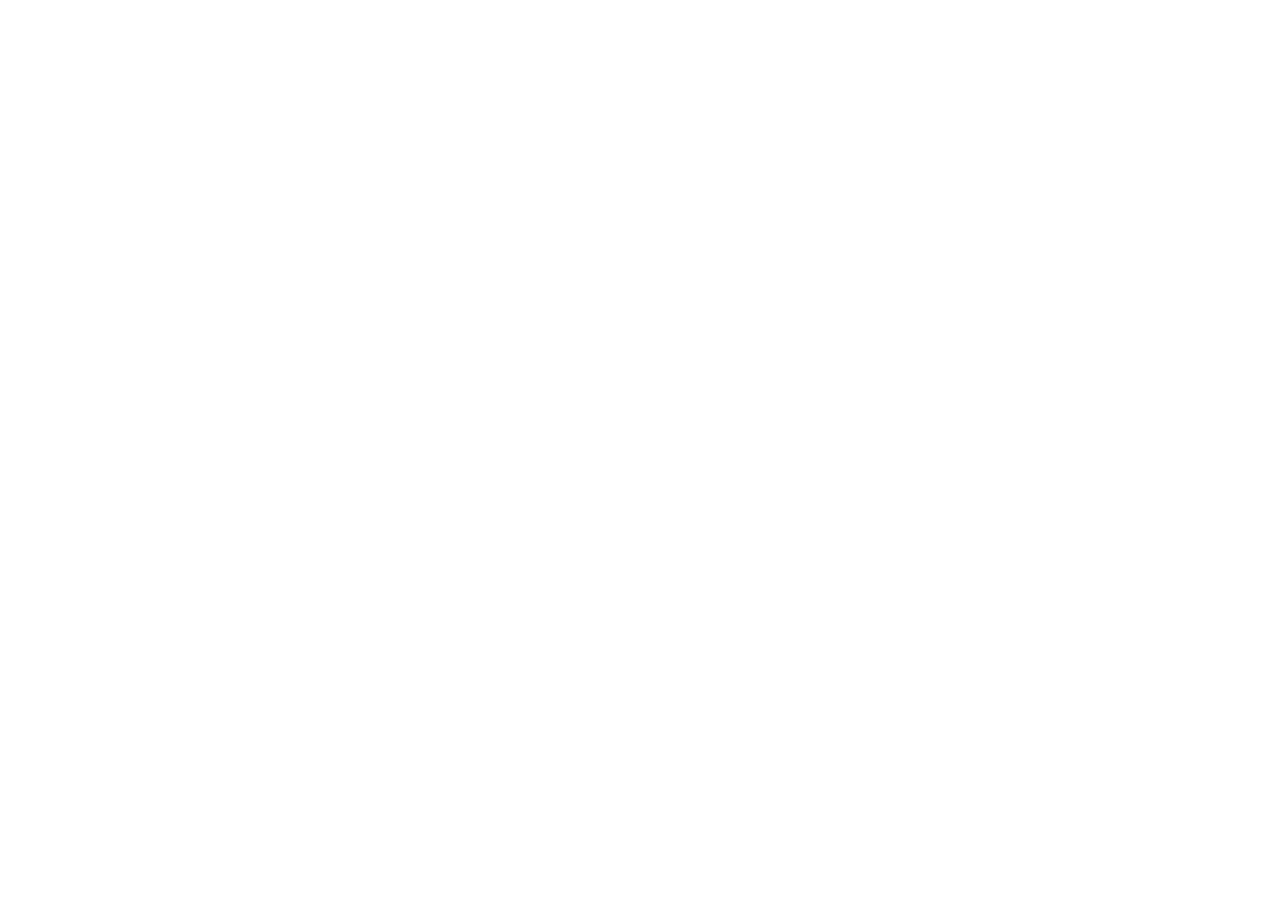
==== frontend-1-practice/index.html @ 60b6c116 "Initial commit" ====
<!DOCTYPE html>
<html lang="ru">
  <head>
    <meta charset="UTF-8" />
    <meta name="viewport" content="width=device-width, initial-scale=1.0" />
    <title>Выбор даты и времени</title>
    <link rel="stylesheet" href="styles.css" />
  </head>
  <body>
    <!--
      ЗАДАНИЕ
      ========
      Сверстать страницу выбора даты и времени по своему макету.

      Пока это только вёрстка. Никакого JavaScript — ни кликов,
      ни переходов, ни выбора дня. Всё статично.

      Стили пишите в styles.css. Разметку — здесь.
    -->

    <div class="page">
      <!-- Начните отсюда. Разметьте шапку, основную область
           с календарём и слотами, подвал. -->
    </div>
  </body>
</html>
---- frontend-1-practice/styles.css ----
/* Стили страницы.
   Пишите здесь. */

* {
  margin: 0;
  padding: 0;
  box-sizing: border-box;
}

body {
  min-height: 100vh;
  font-family: sans-serif;
}
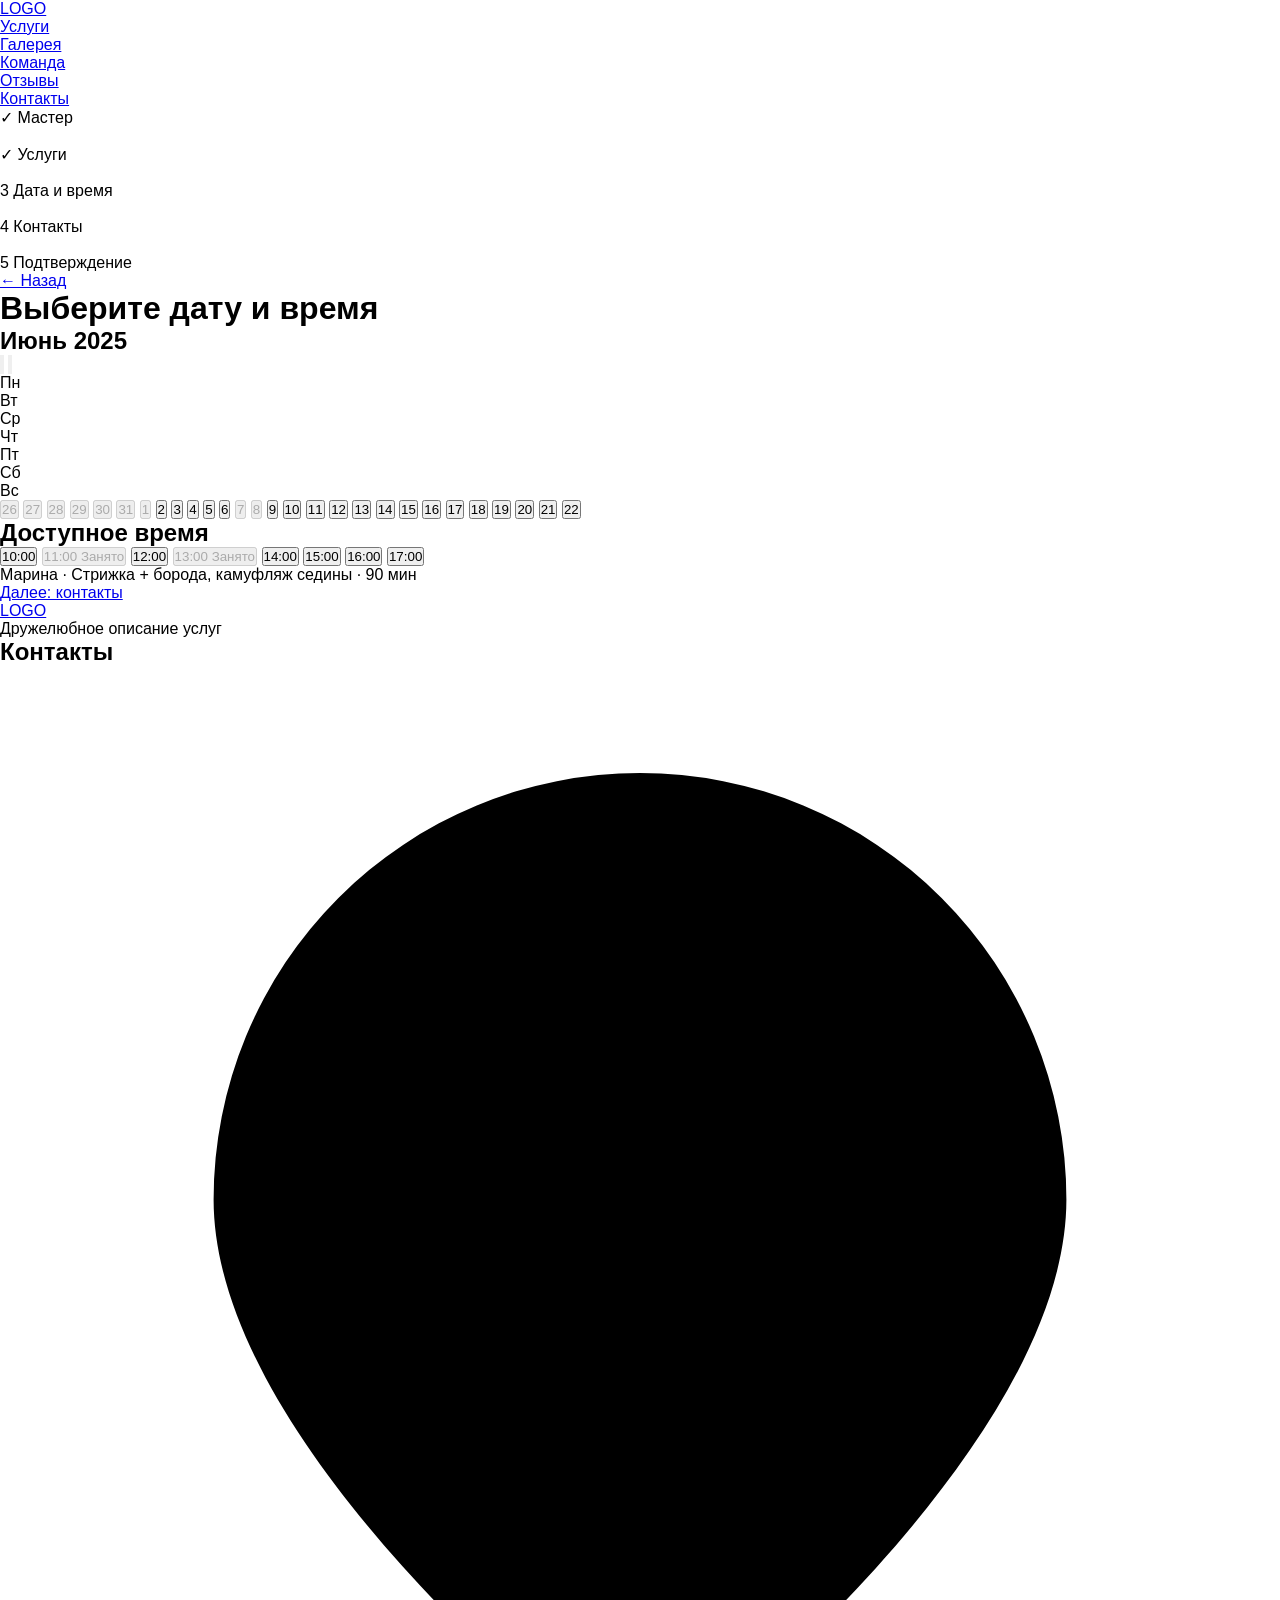
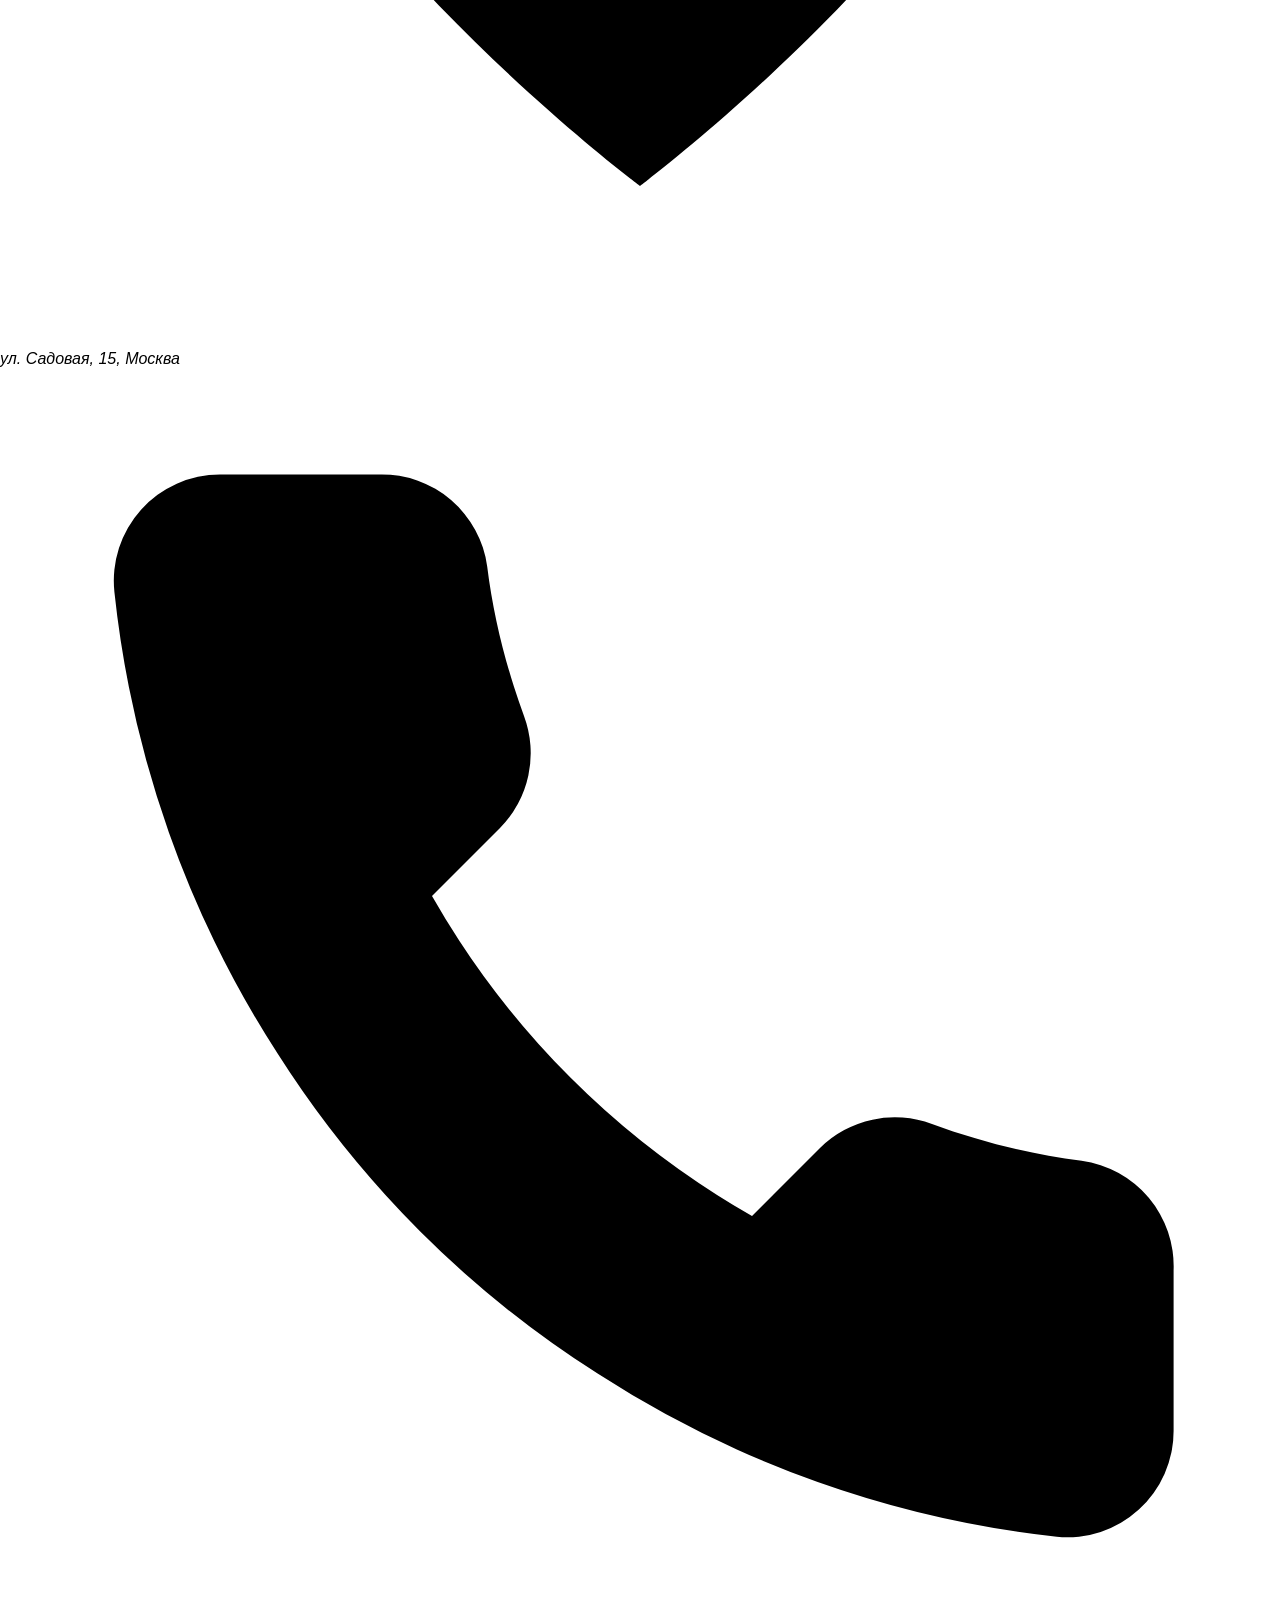
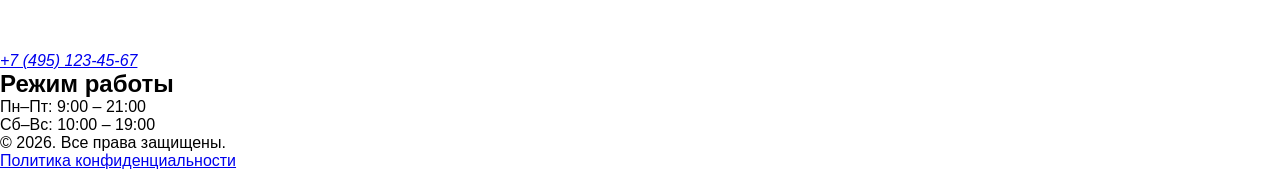
==== commit 71297329: "Задание 1. HTML/CSS" ====
--- a/frontend-1-practice/index.html
+++ b/frontend-1-practice/index.html
@@ -1,3 +1,200 @@
+<!DOCTYPE html>
+<html lang="ru">
+<head>
+  <meta charset="UTF-8">
+  <meta name="viewport" content="width=device-width, initial-scale=1.0">
+  <title>Выбор даты и времени — запись в барбершоп</title>
+  <link rel="preconnect" href="https://fonts.googleapis.com">
+  <link rel="preconnect" href="https://fonts.gstatic.com" crossorigin>
+  <link rel="stylesheet" href="https://fonts.googleapis.com/css2?family=DM+Sans:wght@500;700&family=Inter:wght@400;700&display=swap">
+  <link rel="stylesheet" href="styles.css">
+</head>
+<body class="page">
+
+  <header class="site-header">
+    <a class="logo" href="#">LOGO</a>
+    <nav class="site-nav" aria-label="Основное меню">
+      <ul class="site-nav__list">
+        <li><a class="site-nav__link" href="#">Услуги</a></li>
+        <li><a class="site-nav__link" href="#">Галерея</a></li>
+        <li><a class="site-nav__link" href="#">Команда</a></li>
+        <li><a class="site-nav__link" href="#">Отзывы</a></li>
+        <li><a class="site-nav__link" href="#">Контакты</a></li>
+      </ul>
+    </nav>
+  </header>
+
+  <nav class="booking-steps" aria-label="Шаги записи">
+    <ol class="booking-steps__list">
+      <li class="booking-steps__item booking-steps__item--done">
+        <span class="booking-steps__number">✓</span>
+        <span class="booking-steps__label">Мастер</span>
+      </li>
+      <li class="booking-steps__line booking-steps__line--done" aria-hidden="true"></li>
+      <li class="booking-steps__item booking-steps__item--done">
+        <span class="booking-steps__number">✓</span>
+        <span class="booking-steps__label">Услуги</span>
+      </li>
+      <li class="booking-steps__line booking-steps__line--done" aria-hidden="true"></li>
+      <li class="booking-steps__item booking-steps__item--current" aria-current="step">
+        <span class="booking-steps__number">3</span>
+        <span class="booking-steps__label">Дата и время</span>
+      </li>
+      <li class="booking-steps__line" aria-hidden="true"></li>
+      <li class="booking-steps__item">
+        <span class="booking-steps__number">4</span>
+        <span class="booking-steps__label">Контакты</span>
+      </li>
+      <li class="booking-steps__line" aria-hidden="true"></li>
+      <li class="booking-steps__item">
+        <span class="booking-steps__number">5</span>
+        <span class="booking-steps__label">Подтверждение</span>
+      </li>
+    </ol>
+  </nav>
+
+  <main class="booking">
+    <div class="booking__heading">
+      <a class="booking__back" href="#">← Назад</a>
+      <h1 class="booking__title">Выберите дату и время</h1>
+    </div>
+
+    <div class="booking__picker">
+      <section class="calendar" aria-labelledby="calendar-title">
+        <div class="calendar__header">
+          <h2 class="calendar__month" id="calendar-title">Июнь 2025</h2>
+          <div class="calendar__controls">
+            <button class="calendar__arrow" type="button" aria-label="Предыдущий месяц">
+              <svg class="calendar__arrow-icon" viewBox="0 0 14 14" aria-hidden="true"><path d="M8.75 3.5 5.25 7l3.5 3.5"/></svg>
+            </button>
+            <button class="calendar__arrow" type="button" aria-label="Следующий месяц">
+              <svg class="calendar__arrow-icon" viewBox="0 0 14 14" aria-hidden="true"><path d="M5.25 3.5 8.75 7l-3.5 3.5"/></svg>
+            </button>
+          </div>
+        </div>
+
+        <ul class="calendar__weekdays" aria-hidden="true">
+          <li class="calendar__weekday">Пн</li>
+          <li class="calendar__weekday">Вт</li>
+          <li class="calendar__weekday">Ср</li>
+          <li class="calendar__weekday">Чт</li>
+          <li class="calendar__weekday">Пт</li>
+          <li class="calendar__weekday">Сб</li>
+          <li class="calendar__weekday">Вс</li>
+        </ul>
+
+        <div class="calendar__days">
+          <button class="calendar__day calendar__day--disabled" type="button" disabled>26</button>
+          <button class="calendar__day calendar__day--disabled" type="button" disabled>27</button>
+          <button class="calendar__day calendar__day--disabled" type="button" disabled>28</button>
+          <button class="calendar__day calendar__day--disabled" type="button" disabled>29</button>
+          <button class="calendar__day calendar__day--disabled" type="button" disabled>30</button>
+          <button class="calendar__day calendar__day--disabled" type="button" disabled>31</button>
+          <button class="calendar__day calendar__day--disabled" type="button" disabled>1</button>
+
+          <button class="calendar__day" type="button">2</button>
+          <button class="calendar__day" type="button">3</button>
+          <button class="calendar__day" type="button">4</button>
+          <button class="calendar__day" type="button">5</button>
+          <button class="calendar__day" type="button">6</button>
+          <button class="calendar__day calendar__day--disabled" type="button" disabled>7</button>
+          <button class="calendar__day calendar__day--disabled" type="button" disabled>8</button>
+
+          <button class="calendar__day" type="button">9</button>
+          <button class="calendar__day" type="button">10</button>
+          <button class="calendar__day" type="button">11</button>
+          <button class="calendar__day" type="button">12</button>
+          <button class="calendar__day calendar__day--selected" type="button" aria-pressed="true">13</button>
+          <button class="calendar__day" type="button">14</button>
+          <button class="calendar__day" type="button">15</button>
+
+          <button class="calendar__day" type="button">16</button>
+          <button class="calendar__day" type="button">17</button>
+          <button class="calendar__day" type="button">18</button>
+          <button class="calendar__day" type="button">19</button>
+          <button class="calendar__day" type="button">20</button>
+          <button class="calendar__day" type="button">21</button>
+          <button class="calendar__day" type="button">22</button>
+        </div>
+      </section>
+
+      <section class="time-slots" aria-labelledby="slots-title">
+        <h2 class="time-slots__title" id="slots-title">Доступное время</h2>
+        <div class="time-slots__grid">
+          <button class="time-slot" type="button">
+            <span class="time-slot__time">10:00</span>
+          </button>
+          <button class="time-slot time-slot--busy" type="button" disabled>
+            <span class="time-slot__time">11:00</span>
+            <span class="time-slot__status">Занято</span>
+          </button>
+          <button class="time-slot" type="button">
+            <span class="time-slot__time">12:00</span>
+          </button>
+          <button class="time-slot time-slot--busy" type="button" disabled>
+            <span class="time-slot__time">13:00</span>
+            <span class="time-slot__status">Занято</span>
+          </button>
+          <button class="time-slot time-slot--selected" type="button" aria-pressed="true">
+            <span class="time-slot__time">14:00</span>
+          </button>
+          <button class="time-slot" type="button">
+            <span class="time-slot__time">15:00</span>
+          </button>
+          <button class="time-slot" type="button">
+            <span class="time-slot__time">16:00</span>
+          </button>
+          <button class="time-slot" type="button">
+            <span class="time-slot__time">17:00</span>
+          </button>
+        </div>
+      </section>
+    </div>
+
+    <div class="booking__footer">
+      <p class="booking__summary">Марина · Стрижка + борода, камуфляж седины · 90 мин</p>
+      <a class="button" href="#">Далее: контакты</a>
+    </div>
+  </main>
+
+  <footer class="site-footer">
+    <div class="site-footer__columns">
+      <div class="site-footer__column">
+        <a class="logo logo--footer" href="#">LOGO</a>
+        <p class="site-footer__text">Дружелюбное описание услуг</p>
+      </div>
+
+      <div class="site-footer__column">
+        <h2 class="site-footer__heading">Контакты</h2>
+        <address class="site-footer__contacts">
+          <p class="site-footer__contact">
+            <svg class="site-footer__icon" viewBox="0 0 16 16" aria-hidden="true"><path d="M13.33 6.67c0 3.33-5.33 7.330-5.33 7.33S2.67 10 2.67 6.67a5.33 5.33 0 1 1 10.66 0Z"/><circle cx="8" cy="6.67" r="2"/></svg>
+            ул. Садовая, 15, Москва
+          </p>
+          <a class="site-footer__contact site-footer__phone" href="tel:+74951234567">
+            <svg class="site-footer__icon" viewBox="0 0 16 16" aria-hidden="true"><path d="M14.67 11.28v2a1.33 1.33 0 0 1-1.46 1.33 13.2 13.2 0 0 1-5.74-2.04 13 13 0 0 1-4-4A13.2 13.2 0 0 1 1.43 2.8 1.33 1.33 0 0 1 2.75 1.33h2A1.33 1.33 0 0 1 6.09 2.48c.08.64.24 1.27.46 1.870a1.33 1.33 0 0 1-.3 1.4l-.85.85a10.67 10.67 0 0 0 4 4l.85-.85a1.33 1.33 0 0 1 1.4-.3c.6.22 1.23.38 1.87.46a1.33 1.33 0 0 1 1.15 1.37Z"/></svg>
+            +7 (495) 123-45-67
+          </a>
+        </address>
+      </div>
+
+      <div class="site-footer__column">
+        <h2 class="site-footer__heading">Режим работы</h2>
+        <ul class="site-footer__hours">
+          <li class="site-footer__text-light">Пн–Пт: 9:00 – 21:00</li>
+          <li class="site-footer__text-light">Сб–Вс: 10:00 – 19:00</li>
+        </ul>
+      </div>
+    </div>
+
+    <div class="site-footer__bottom">
+      <p class="site-footer__copyright">© 2026. Все права защищены.</p>
+      <a class="site-footer__policy" href="#">Политика конфиденциальности</a>
+    </div>
+  </footer>
+
+</body>
+</html>
 <!DOCTYPE html>
 <html lang="ru">
   <head>
@@ -23,4 +220,4 @@
            с календарём и слотами, подвал. -->
     </div>
   </body>
-</html>+</html>
